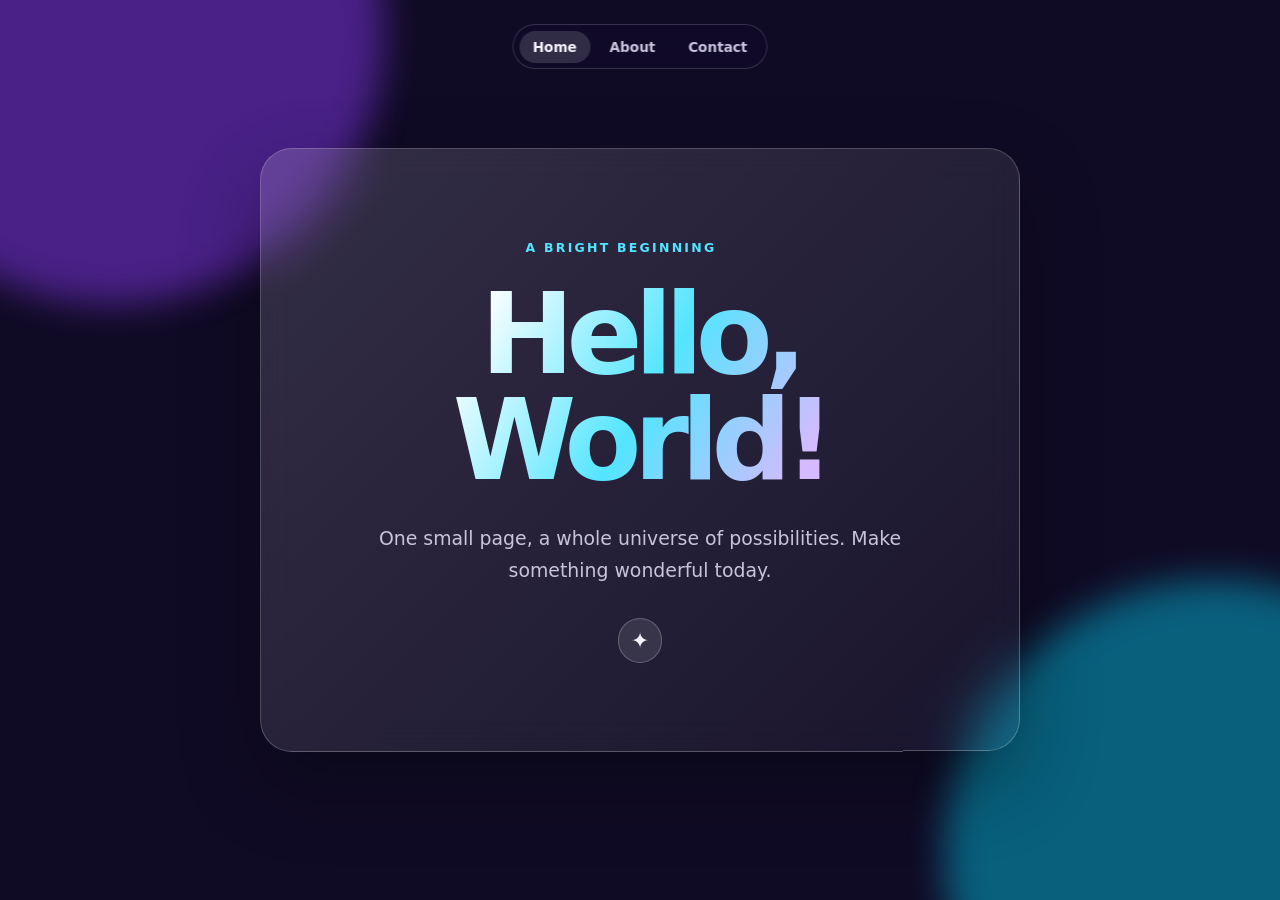
==== index.html @ 750e2e32 "index file name change" ====
<!doctype html>
<html lang="en">
  <head>
    <meta charset="UTF-8" />
    <meta name="viewport" content="width=device-width, initial-scale=1.0" />
    <meta name="description" content="A cheerful hello world page." />
    <title>Hello, World!</title>
    <style>
      :root {
        color-scheme: dark;
        --ink: #f6f3ff;
        --muted: #c9c4dc;
        --purple: #a970ff;
        --cyan: #53e5ff;
      }

      * { box-sizing: border-box; }

      body {
        min-height: 100vh;
        margin: 0;
        display: grid;
        place-items: center;
        overflow: hidden;
        color: var(--ink);
        font-family: Inter, ui-sans-serif, system-ui, -apple-system, BlinkMacSystemFont, "Segoe UI", sans-serif;
        background: #100b25;
      }

      .orb {
        position: fixed;
        width: 34rem;
        aspect-ratio: 1;
        border-radius: 50%;
        filter: blur(18px);
        opacity: .45;
        animation: float 12s ease-in-out infinite alternate;
      }

      .orb.one { top: -15rem; left: -10rem; background: #913cff; }
      .orb.two { right: -13rem; bottom: -14rem; background: #00c7e9; animation-delay: -4s; }

      nav { position: absolute; top: 1.5rem; left: 50%; z-index: 1; display: flex; gap: .35rem; padding: .35rem; border: 1px solid rgb(255 255 255 / 16%); border-radius: 999px; background: rgb(18 12 42 / 55%); backdrop-filter: blur(12px); transform: translateX(-50%); }
      nav a { padding: .5rem .85rem; border-radius: 999px; color: var(--muted); font-size: .85rem; font-weight: 700; text-decoration: none; }
      nav a:hover, nav a[aria-current="page"] { background: rgb(255 255 255 / 14%); color: var(--ink); }

      main {
        position: relative;
        width: min(92vw, 760px);
        padding: clamp(2.5rem, 7vw, 5.5rem);
        text-align: center;
        background: linear-gradient(135deg, rgb(255 255 255 / 15%), rgb(255 255 255 / 4%));
        border: 1px solid rgb(255 255 255 / 22%);
        border-radius: 2rem;
        box-shadow: 0 2rem 5rem rgb(0 0 0 / 32%);
        backdrop-filter: blur(18px);
        animation: enter .8s cubic-bezier(.2, .8, .2, 1) both;
      }

      .eyebrow {
        margin: 0 0 1.4rem;
        color: var(--cyan);
        font-size: .78rem;
        font-weight: 800;
        letter-spacing: .18em;
        text-transform: uppercase;
      }

      h1 {
        margin: 0;
        font-size: clamp(3.5rem, 11vw, 7rem);
        line-height: .95;
        letter-spacing: -.07em;
        background: linear-gradient(120deg, #fff 20%, var(--cyan) 52%, #d6baff 80%);
        -webkit-background-clip: text;
        background-clip: text;
        color: transparent;
      }

      p {
        max-width: 34rem;
        margin: 1.75rem auto 0;
        color: var(--muted);
        font-size: clamp(1rem, 2.5vw, 1.18rem);
        line-height: 1.7;
      }

      .sparkle {
        display: inline-grid;
        place-items: center;
        width: 2.8rem;
        height: 2.8rem;
        margin-top: 2rem;
        border: 1px solid rgb(255 255 255 / 24%);
        border-radius: 50%;
        background: rgb(255 255 255 / 10%);
        font-size: 1.35rem;
        animation: pulse 2s ease-in-out infinite;
      }

      @keyframes enter { from { opacity: 0; transform: translateY(28px) scale(.96); } }
      @keyframes float { to { transform: translate(5rem, 3rem) scale(1.1); } }
      @keyframes pulse { 50% { transform: scale(1.12) rotate(14deg); box-shadow: 0 0 2rem #a970ff88; } }

      @media (prefers-reduced-motion: reduce) {
        *, *::before, *::after { animation-duration: .01ms !important; animation-iteration-count: 1 !important; }
      }
    </style>
  </head>
  <body>
    <nav aria-label="Main navigation">
      <a href="index.html" aria-current="page">Home</a>
      <a href="about.html">About</a>
      <a href="contact.html">Contact</a>
    </nav>
    <div class="orb one" aria-hidden="true"></div>
    <div class="orb two" aria-hidden="true"></div>
    <main>
      <p class="eyebrow">A bright beginning</p>
      <h1>Hello, World!</h1>
      <p>One small page, a whole universe of possibilities. Make something wonderful today.</p>
      <span class="sparkle" aria-label="sparkles">✦</span>
    </main>
  </body>
</html>
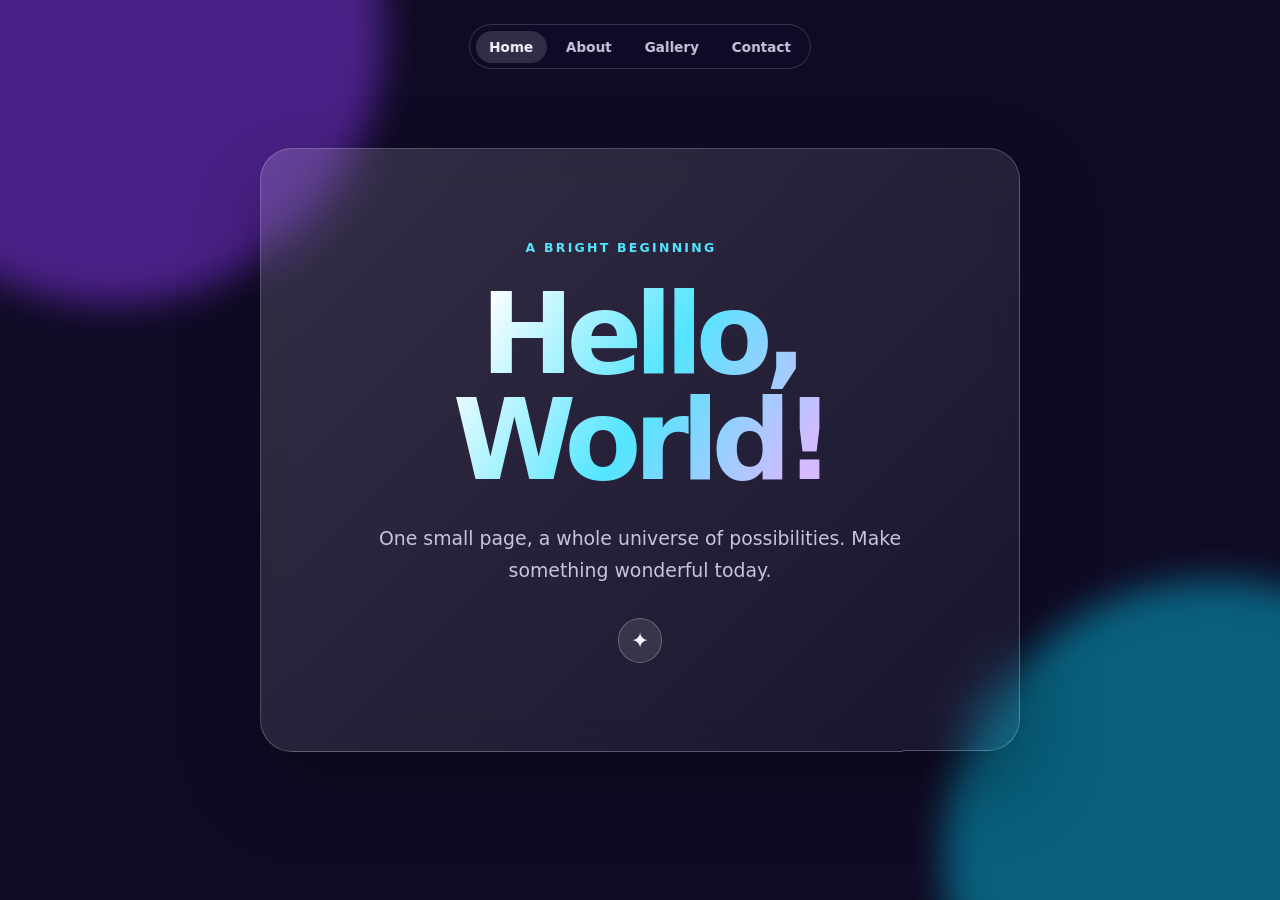
==== commit 7b02abeb: "gallery page added" ====
--- a/index.html
+++ b/index.html
@@ -111,6 +111,7 @@
     <nav aria-label="Main navigation">
       <a href="index.html" aria-current="page">Home</a>
       <a href="about.html">About</a>
+      <a href="gallery.html">Gallery</a>
       <a href="contact.html">Contact</a>
     </nav>
     <div class="orb one" aria-hidden="true"></div>
